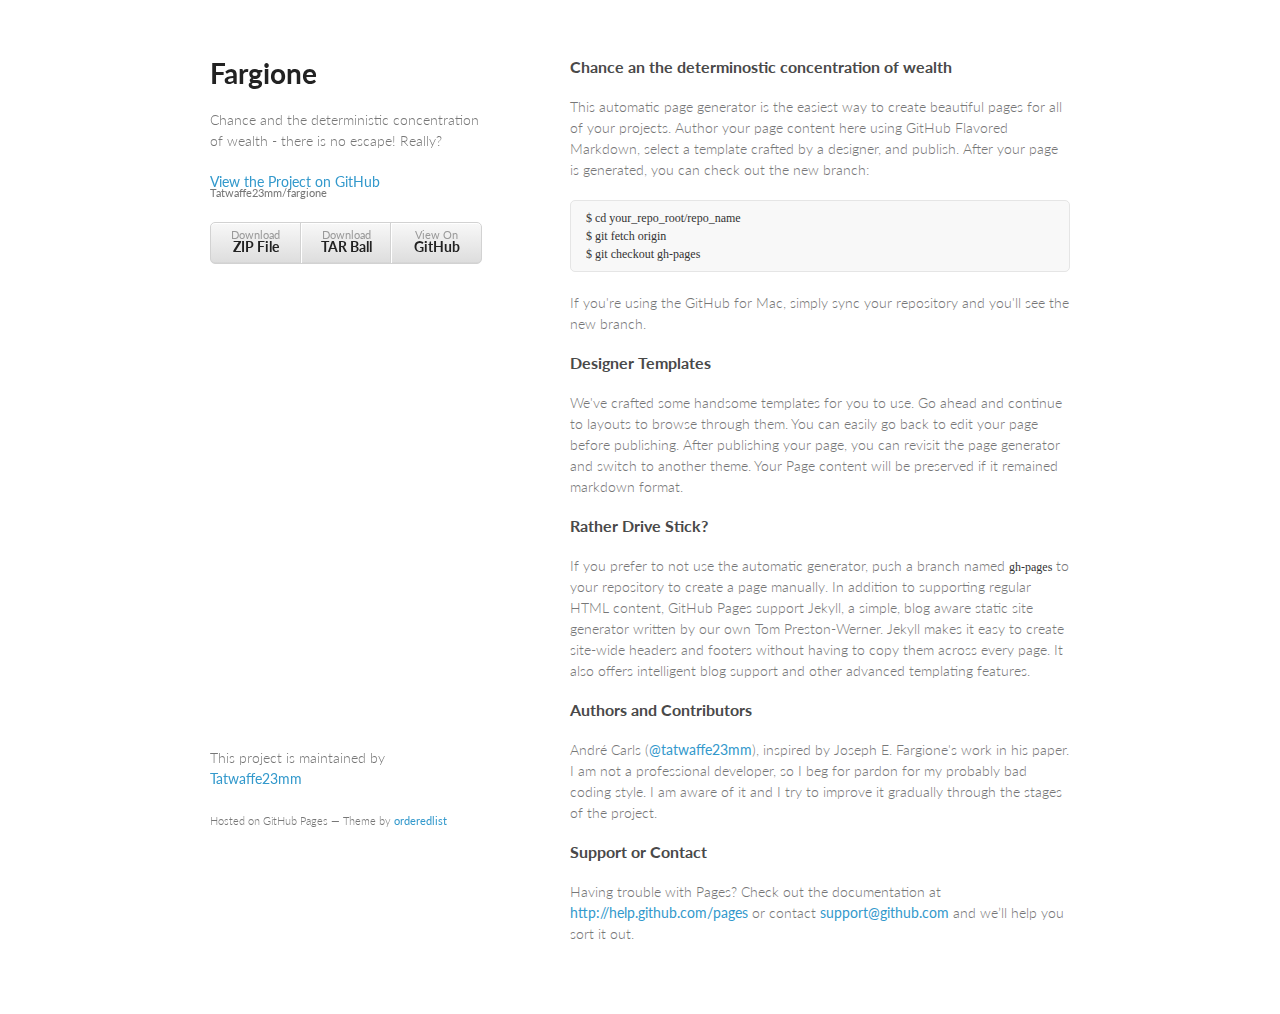
==== index.html @ dea7fea2 "Create gh-pages branch via GitHub" ====
<!doctype html>
<html>
  <head>
    <meta charset="utf-8">
    <meta http-equiv="X-UA-Compatible" content="chrome=1">
    <title>Fargione by Tatwaffe23mm</title>

    <link rel="stylesheet" href="stylesheets/styles.css">
    <link rel="stylesheet" href="stylesheets/pygment_trac.css">
    <meta name="viewport" content="width=device-width, initial-scale=1, user-scalable=no">
    <!--[if lt IE 9]>
    <script src="//html5shiv.googlecode.com/svn/trunk/html5.js"></script>
    <![endif]-->
  </head>
  <body>
    <div class="wrapper">
      <header>
        <h1>Fargione</h1>
        <p>Chance and the deterministic concentration of wealth - there is no escape! Really?</p>

        <p class="view"><a href="https://github.com/Tatwaffe23mm/fargione">View the Project on GitHub <small>Tatwaffe23mm/fargione</small></a></p>


        <ul>
          <li><a href="https://github.com/Tatwaffe23mm/fargione/zipball/master">Download <strong>ZIP File</strong></a></li>
          <li><a href="https://github.com/Tatwaffe23mm/fargione/tarball/master">Download <strong>TAR Ball</strong></a></li>
          <li><a href="https://github.com/Tatwaffe23mm/fargione">View On <strong>GitHub</strong></a></li>
        </ul>
      </header>
      <section>
        <h3>
<a name="chance-an-the-determinostic-concentration-of-wealth" class="anchor" href="#chance-an-the-determinostic-concentration-of-wealth"><span class="octicon octicon-link"></span></a>Chance an the determinostic concentration of wealth</h3>

<p>This automatic page generator is the easiest way to create beautiful pages for all of your projects. Author your page content here using GitHub Flavored Markdown, select a template crafted by a designer, and publish. After your page is generated, you can check out the new branch:</p>

<pre><code>$ cd your_repo_root/repo_name
$ git fetch origin
$ git checkout gh-pages
</code></pre>

<p>If you're using the GitHub for Mac, simply sync your repository and you'll see the new branch.</p>

<h3>
<a name="designer-templates" class="anchor" href="#designer-templates"><span class="octicon octicon-link"></span></a>Designer Templates</h3>

<p>We've crafted some handsome templates for you to use. Go ahead and continue to layouts to browse through them. You can easily go back to edit your page before publishing. After publishing your page, you can revisit the page generator and switch to another theme. Your Page content will be preserved if it remained markdown format.</p>

<h3>
<a name="rather-drive-stick" class="anchor" href="#rather-drive-stick"><span class="octicon octicon-link"></span></a>Rather Drive Stick?</h3>

<p>If you prefer to not use the automatic generator, push a branch named <code>gh-pages</code> to your repository to create a page manually. In addition to supporting regular HTML content, GitHub Pages support Jekyll, a simple, blog aware static site generator written by our own Tom Preston-Werner. Jekyll makes it easy to create site-wide headers and footers without having to copy them across every page. It also offers intelligent blog support and other advanced templating features.</p>

<h3>
<a name="authors-and-contributors" class="anchor" href="#authors-and-contributors"><span class="octicon octicon-link"></span></a>Authors and Contributors</h3>

<p>André Carls (<a href="https://github.com/tatwaffe23mm" class="user-mention">@tatwaffe23mm</a>), inspired by Joseph E. Fargione's work in his paper. I am not a professional developer, so I beg for pardon for my probably bad coding style. I am aware of it and I try to improve it gradually through the stages of the project. </p>

<h3>
<a name="support-or-contact" class="anchor" href="#support-or-contact"><span class="octicon octicon-link"></span></a>Support or Contact</h3>

<p>Having trouble with Pages? Check out the documentation at <a href="http://help.github.com/pages">http://help.github.com/pages</a> or contact <a href="mailto:support@github.com">support@github.com</a> and we’ll help you sort it out.</p>
      </section>
      <footer>
        <p>This project is maintained by <a href="https://github.com/Tatwaffe23mm">Tatwaffe23mm</a></p>
        <p><small>Hosted on GitHub Pages &mdash; Theme by <a href="https://github.com/orderedlist">orderedlist</a></small></p>
      </footer>
    </div>
    <script src="javascripts/scale.fix.js"></script>
    
  </body>
</html>
---- stylesheets/styles.css ----
@import url(https://fonts.googleapis.com/css?family=Lato:300italic,700italic,300,700);

body {
  padding:50px;
  font:14px/1.5 Lato, "Helvetica Neue", Helvetica, Arial, sans-serif;
  color:#777;
  font-weight:300;
}

h1, h2, h3, h4, h5, h6 {
  color:#222;
  margin:0 0 20px;
}

p, ul, ol, table, pre, dl {
  margin:0 0 20px;
}

h1, h2, h3 {
  line-height:1.1;
}

h1 {
  font-size:28px;
}

h2 {
  color:#393939;
}

h3, h4, h5, h6 {
  color:#494949;
}

a {
  color:#39c;
  font-weight:400;
  text-decoration:none;
}

a small {
  font-size:11px;
  color:#777;
  margin-top:-0.6em;
  display:block;
}

.wrapper {
  width:860px;
  margin:0 auto;
}

blockquote {
  border-left:1px solid #e5e5e5;
  margin:0;
  padding:0 0 0 20px;
  font-style:italic;
}

code, pre {
  font-family:Monaco, Bitstream Vera Sans Mono, Lucida Console, Terminal;
  color:#333;
  font-size:12px;
}

pre {
  padding:8px 15px;
  background: #f8f8f8;  
  border-radius:5px;
  border:1px solid #e5e5e5;
  overflow-x: auto;
}

table {
  width:100%;
  border-collapse:collapse;
}

th, td {
  text-align:left;
  padding:5px 10px;
  border-bottom:1px solid #e5e5e5;
}

dt {
  color:#444;
  font-weight:700;
}

th {
  color:#444;
}

img {
  max-width:100%;
}

header {
  width:270px;
  float:left;
  position:fixed;
}

header ul {
  list-style:none;
  height:40px;
  
  padding:0;
  
  background: #eee;
  background: -moz-linear-gradient(top, #f8f8f8 0%, #dddddd 100%);
  background: -webkit-gradient(linear, left top, left bottom, color-stop(0%,#f8f8f8), color-stop(100%,#dddddd));
  background: -webkit-linear-gradient(top, #f8f8f8 0%,#dddddd 100%);
  background: -o-linear-gradient(top, #f8f8f8 0%,#dddddd 100%);
  background: -ms-linear-gradient(top, #f8f8f8 0%,#dddddd 100%);
  background: linear-gradient(top, #f8f8f8 0%,#dddddd 100%);
  
  border-radius:5px;
  border:1px solid #d2d2d2;
  box-shadow:inset #fff 0 1px 0, inset rgba(0,0,0,0.03) 0 -1px 0;
  width:270px;
}

header li {
  width:89px;
  float:left;
  border-right:1px solid #d2d2d2;
  height:40px;
}

header ul a {
  line-height:1;
  font-size:11px;
  color:#999;
  display:block;
  text-align:center;
  padding-top:6px;
  height:40px;
}

strong {
  color:#222;
  font-weight:700;
}

header ul li + li {
  width:88px;
  border-left:1px solid #fff;
}

header ul li + li + li {
  border-right:none;
  width:89px;
}

header ul a strong {
  font-size:14px;
  display:block;
  color:#222;
}

section {
  width:500px;
  float:right;
  padding-bottom:50px;
}

small {
  font-size:11px;
}

hr {
  border:0;
  background:#e5e5e5;
  height:1px;
  margin:0 0 20px;
}

footer {
  width:270px;
  float:left;
  position:fixed;
  bottom:50px;
}

@media print, screen and (max-width: 960px) {
  
  div.wrapper {
    width:auto;
    margin:0;
  }
  
  header, section, footer {
    float:none;
    position:static;
    width:auto;
  }
  
  header {
    padding-right:320px;
  }
  
  section {
    border:1px solid #e5e5e5;
    border-width:1px 0;
    padding:20px 0;
    margin:0 0 20px;
  }
  
  header a small {
    display:inline;
  }
  
  header ul {
    position:absolute;
    right:50px;
    top:52px;
  }
}

@media print, screen and (max-width: 720px) {
  body {
    word-wrap:break-word;
  }
  
  header {
    padding:0;
  }
  
  header ul, header p.view {
    position:static;
  }
  
  pre, code {
    word-wrap:normal;
  }
}

@media print, screen and (max-width: 480px) {
  body {
    padding:15px;
  }
  
  header ul {
    display:none;
  }
}

@media print {
  body {
    padding:0.4in;
    font-size:12pt;
    color:#444;
  }
}
---- stylesheets/pygment_trac.css ----
.highlight  { background: #ffffff; }
.highlight .c { color: #999988; font-style: italic } /* Comment */
.highlight .err { color: #a61717; background-color: #e3d2d2 } /* Error */
.highlight .k { font-weight: bold } /* Keyword */
.highlight .o { font-weight: bold } /* Operator */
.highlight .cm { color: #999988; font-style: italic } /* Comment.Multiline */
.highlight .cp { color: #999999; font-weight: bold } /* Comment.Preproc */
.highlight .c1 { color: #999988; font-style: italic } /* Comment.Single */
.highlight .cs { color: #999999; font-weight: bold; font-style: italic } /* Comment.Special */
.highlight .gd { color: #000000; background-color: #ffdddd } /* Generic.Deleted */
.highlight .gd .x { color: #000000; background-color: #ffaaaa } /* Generic.Deleted.Specific */
.highlight .ge { font-style: italic } /* Generic.Emph */
.highlight .gr { color: #aa0000 } /* Generic.Error */
.highlight .gh { color: #999999 } /* Generic.Heading */
.highlight .gi { color: #000000; background-color: #ddffdd } /* Generic.Inserted */
.highlight .gi .x { color: #000000; background-color: #aaffaa } /* Generic.Inserted.Specific */
.highlight .go { color: #888888 } /* Generic.Output */
.highlight .gp { color: #555555 } /* Generic.Prompt */
.highlight .gs { font-weight: bold } /* Generic.Strong */
.highlight .gu { color: #800080; font-weight: bold; } /* Generic.Subheading */
.highlight .gt { color: #aa0000 } /* Generic.Traceback */
.highlight .kc { font-weight: bold } /* Keyword.Constant */
.highlight .kd { font-weight: bold } /* Keyword.Declaration */
.highlight .kn { font-weight: bold } /* Keyword.Namespace */
.highlight .kp { font-weight: bold } /* Keyword.Pseudo */
.highlight .kr { font-weight: bold } /* Keyword.Reserved */
.highlight .kt { color: #445588; font-weight: bold } /* Keyword.Type */
.highlight .m { color: #009999 } /* Literal.Number */
.highlight .s { color: #d14 } /* Literal.String */
.highlight .na { color: #008080 } /* Name.Attribute */
.highlight .nb { color: #0086B3 } /* Name.Builtin */
.highlight .nc { color: #445588; font-weight: bold } /* Name.Class */
.highlight .no { color: #008080 } /* Name.Constant */
.highlight .ni { color: #800080 } /* Name.Entity */
.highlight .ne { color: #990000; font-weight: bold } /* Name.Exception */
.highlight .nf { color: #990000; font-weight: bold } /* Name.Function */
.highlight .nn { color: #555555 } /* Name.Namespace */
.highlight .nt { color: #000080 } /* Name.Tag */
.highlight .nv { color: #008080 } /* Name.Variable */
.highlight .ow { font-weight: bold } /* Operator.Word */
.highlight .w { color: #bbbbbb } /* Text.Whitespace */
.highlight .mf { color: #009999 } /* Literal.Number.Float */
.highlight .mh { color: #009999 } /* Literal.Number.Hex */
.highlight .mi { color: #009999 } /* Literal.Number.Integer */
.highlight .mo { color: #009999 } /* Literal.Number.Oct */
.highlight .sb { color: #d14 } /* Literal.String.Backtick */
.highlight .sc { color: #d14 } /* Literal.String.Char */
.highlight .sd { color: #d14 } /* Literal.String.Doc */
.highlight .s2 { color: #d14 } /* Literal.String.Double */
.highlight .se { color: #d14 } /* Literal.String.Escape */
.highlight .sh { color: #d14 } /* Literal.String.Heredoc */
.highlight .si { color: #d14 } /* Literal.String.Interpol */
.highlight .sx { color: #d14 } /* Literal.String.Other */
.highlight .sr { color: #009926 } /* Literal.String.Regex */
.highlight .s1 { color: #d14 } /* Literal.String.Single */
.highlight .ss { color: #990073 } /* Literal.String.Symbol */
.highlight .bp { color: #999999 } /* Name.Builtin.Pseudo */
.highlight .vc { color: #008080 } /* Name.Variable.Class */
.highlight .vg { color: #008080 } /* Name.Variable.Global */
.highlight .vi { color: #008080 } /* Name.Variable.Instance */
.highlight .il { color: #009999 } /* Literal.Number.Integer.Long */

.type-csharp .highlight .k { color: #0000FF }
.type-csharp .highlight .kt { color: #0000FF }
.type-csharp .highlight .nf { color: #000000; font-weight: normal }
.type-csharp .highlight .nc { color: #2B91AF }
.type-csharp .highlight .nn { color: #000000 }
.type-csharp .highlight .s { color: #A31515 }
.type-csharp .highlight .sc { color: #A31515 }
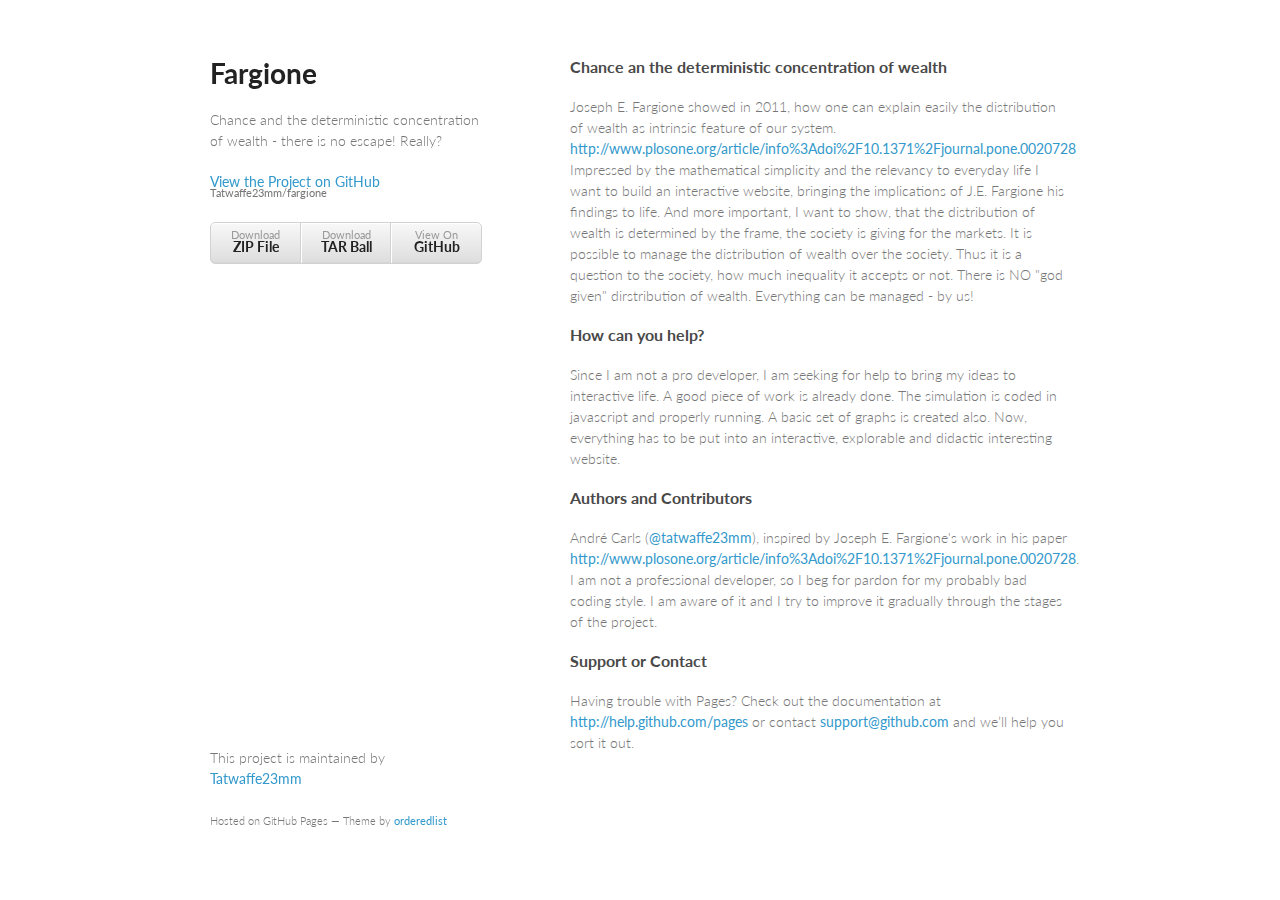
==== commit 8bdff8a9: "Create gh-pages branch via GitHub" ====
--- a/index.html
+++ b/index.html
@@ -29,31 +29,20 @@
       </header>
       <section>
         <h3>
-<a name="chance-an-the-determinostic-concentration-of-wealth" class="anchor" href="#chance-an-the-determinostic-concentration-of-wealth"><span class="octicon octicon-link"></span></a>Chance an the determinostic concentration of wealth</h3>
+<a name="chance-an-the-deterministic-concentration-of-wealth" class="anchor" href="#chance-an-the-deterministic-concentration-of-wealth"><span class="octicon octicon-link"></span></a>Chance an the deterministic concentration of wealth</h3>
 
-<p>This automatic page generator is the easiest way to create beautiful pages for all of your projects. Author your page content here using GitHub Flavored Markdown, select a template crafted by a designer, and publish. After your page is generated, you can check out the new branch:</p>
-
-<pre><code>$ cd your_repo_root/repo_name
-$ git fetch origin
-$ git checkout gh-pages
-</code></pre>
-
-<p>If you're using the GitHub for Mac, simply sync your repository and you'll see the new branch.</p>
+<p>Joseph E. Fargione showed in 2011, how one can explain easily the distribution of wealth as intrinsic feature of our system. <a href="http://www.plosone.org/article/info%3Adoi%2F10.1371%2Fjournal.pone.0020728">http://www.plosone.org/article/info%3Adoi%2F10.1371%2Fjournal.pone.0020728</a>
+Impressed by the mathematical simplicity and the relevancy to everyday life I want to build an interactive website, bringing the implications of J.E. Fargione his findings to life. And more important, I want to show, that the distribution of wealth is determined by the frame, the society is giving for the markets. It is possible to manage the distribution of wealth over the society. Thus it is a question to the society, how much inequality it accepts or not. There is NO "god given" dirstribution of wealth. Everything can be managed - by us!</p>
 
 <h3>
-<a name="designer-templates" class="anchor" href="#designer-templates"><span class="octicon octicon-link"></span></a>Designer Templates</h3>
+<a name="how-can-you-help" class="anchor" href="#how-can-you-help"><span class="octicon octicon-link"></span></a>How can you help?</h3>
 
-<p>We've crafted some handsome templates for you to use. Go ahead and continue to layouts to browse through them. You can easily go back to edit your page before publishing. After publishing your page, you can revisit the page generator and switch to another theme. Your Page content will be preserved if it remained markdown format.</p>
-
-<h3>
-<a name="rather-drive-stick" class="anchor" href="#rather-drive-stick"><span class="octicon octicon-link"></span></a>Rather Drive Stick?</h3>
-
-<p>If you prefer to not use the automatic generator, push a branch named <code>gh-pages</code> to your repository to create a page manually. In addition to supporting regular HTML content, GitHub Pages support Jekyll, a simple, blog aware static site generator written by our own Tom Preston-Werner. Jekyll makes it easy to create site-wide headers and footers without having to copy them across every page. It also offers intelligent blog support and other advanced templating features.</p>
+<p>Since I am not a pro developer, I am seeking for help to bring my ideas to interactive life. A good piece of work is already done. The simulation is coded in javascript and properly running. A basic set of graphs is created also. Now, everything has to be put into an interactive, explorable and didactic interesting website. </p>
 
 <h3>
 <a name="authors-and-contributors" class="anchor" href="#authors-and-contributors"><span class="octicon octicon-link"></span></a>Authors and Contributors</h3>
 
-<p>André Carls (<a href="https://github.com/tatwaffe23mm" class="user-mention">@tatwaffe23mm</a>), inspired by Joseph E. Fargione's work in his paper. I am not a professional developer, so I beg for pardon for my probably bad coding style. I am aware of it and I try to improve it gradually through the stages of the project. </p>
+<p>André Carls (<a href="https://github.com/tatwaffe23mm" class="user-mention">@tatwaffe23mm</a>), inspired by Joseph E. Fargione's work in his paper <a href="http://www.plosone.org/article/info%3Adoi%2F10.1371%2Fjournal.pone.0020728">http://www.plosone.org/article/info%3Adoi%2F10.1371%2Fjournal.pone.0020728</a>. I am not a professional developer, so I beg for pardon for my probably bad coding style. I am aware of it and I try to improve it gradually through the stages of the project. </p>
 
 <h3>
 <a name="support-or-contact" class="anchor" href="#support-or-contact"><span class="octicon octicon-link"></span></a>Support or Contact</h3>
